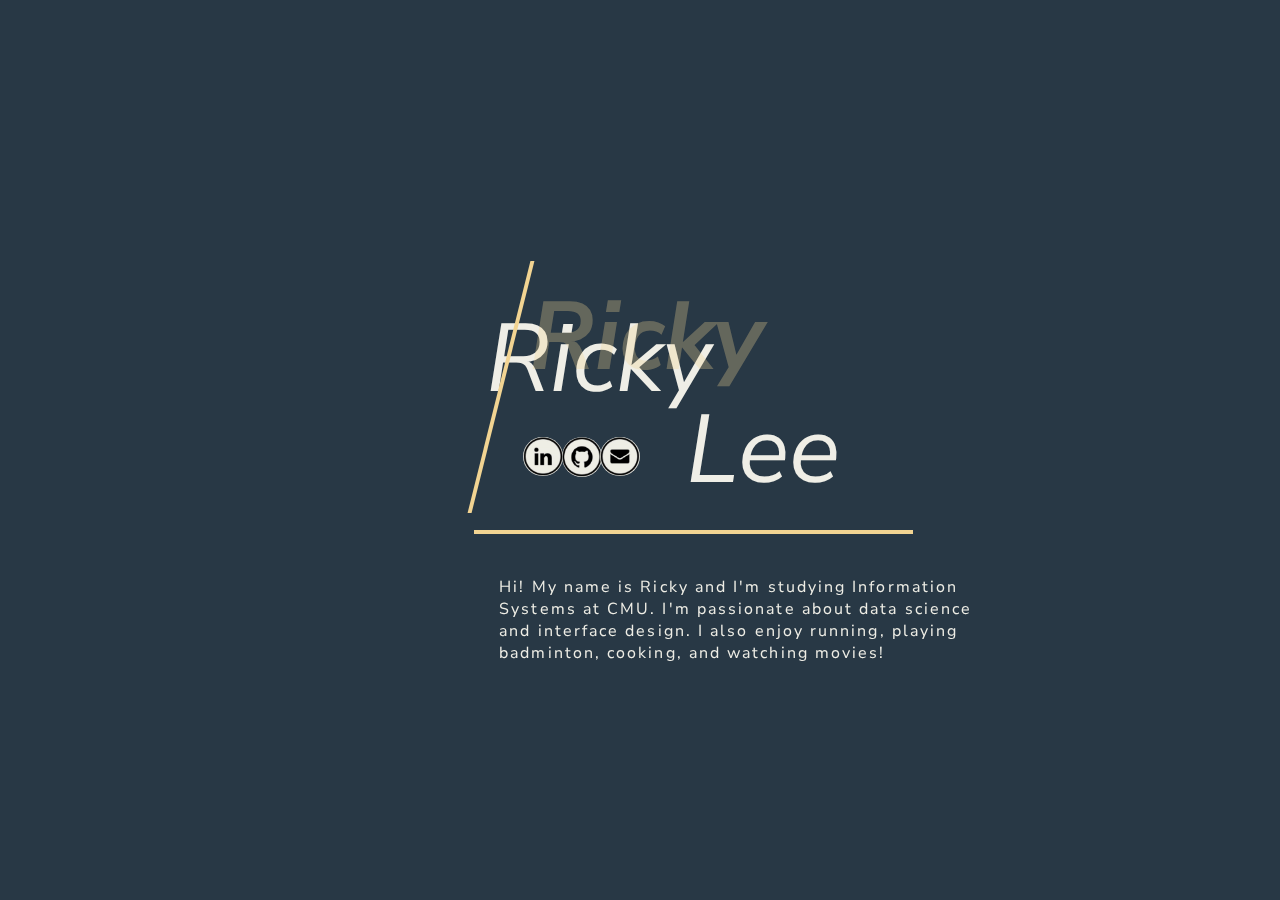
==== index.html @ fde0fda1 "basic functionality for home and contact pages!" ====
<!DOCTYPE html>
<html lang="en">
    <head>
        <title>Ricky Lee</title>

        <!-- Required meta tags -->
        <meta charset="utf-8">
        <meta name="viewport" content="width=device-width, initial-scale=1">

        <!-- Font: Nunito Sans Light 300-->
        <link rel="preconnect" href="https://fonts.gstatic.com">
        <link href="https://fonts.googleapis.com/css2?family=Nunito+Sans:wght@300&display=swap" rel="stylesheet">
        
        <!-- Bootstrap CSS -->
        <link href="https://cdn.jsdelivr.net/npm/bootstrap@5.0.0-beta3/dist/css/bootstrap.min.css" rel="stylesheet" integrity="sha384-eOJMYsd53ii+scO/bJGFsiCZc+5NDVN2yr8+0RDqr0Ql0h+rP48ckxlpbzKgwra6" crossorigin="anonymous">

        <!-- External Links to CSS files -->
        <link rel="stylesheet" media="all" type="text/css" href="css/styles.css" />
    </head>
    <body id="index-page">
        <div class="text-center">
            <div id="name-home">
                Ricky <br>
                &nbsp &nbsp &nbsp &nbsp Lee
            </div>
            <div id="nameback-home">
                Ricky
            </div>
            
            <a href="https://www.linkedin.com/in/ricky-lee1" target="_blank">
                <img id="linkedin-home" src="./images/inbw.jpg" alt="linkedin">
            </a>
            <a href="https://github.com/brickyl/" target="_blank">
                <img id="github-home" src="./images/ghbw.jpg" alt="github">
            </a>
            <a href="mailto:rickyl@andrew.cmu.edu" target="_blank">
                <img id="email-home" src="./images/embw.PNG" alt="email">
            </a>            

            <hr id="bottom-home">

            <div id="angledline-home"></div>

            <div id="subtext-home">
                Hi! My name is Ricky and I'm studying Information <br> Systems at CMU. 
                I'm passionate about data science <br> and interface design. I also enjoy 
                running, playing <br> badminton, cooking, and watching movies!
            </div>
        </div>

    </body>
</html>
---- css/styles.css ----
body {
    font-family: 'Nunito Sans', sans-serif;
}

#index-page, #portfolio-page {
    background-color: #283845;
}

#about-page {
    background-color: #EFEEE6;
    
}

#contact-page {
    background-color: #F2D492;
    text-align: center;
}

#name-home {
    position: fixed;
    transform: translateY(-50%);
    top: 45%;
    left: 38%;
    font-family: 'Nunito Sans', sans-serif;
    font-size: 6em;
    font-style: italic;
    color: #EFEEE6;
    line-height: 95%;
}

#nameback-home {
    position: fixed;
    transform: translateY(-50%);
    top: 37.4%;
    left: 41.35%;

    font-family: 'Nunito Sans', sans-serif;
    font-size: 6em;
    font-weight: 700;
    opacity: 0.3;
    font-style: italic;
    color: #F2D492;
    
}

#bottom-home{
    position: fixed;
    width: 34%;
    left: 37%;
    top: 58%;
    border: 2px solid #F2D492;
    opacity: 1;
    color: #F2D492;
}

#angledline-home{
    position: fixed;
    top: 29%;
    width: 10%;
    height: 28%;
    left: 29%;

    border-right: 4px solid #F2D492;
    transform: skew(-14deg);
}

#subtext-home {
    position: fixed;
    text-align: left;
    top: 64%;
    left: 39%;
    color: #EFEEE6;
    font-family: 'Nunito Sans';
    letter-spacing: 0.13em;
}

#linkedin-home {
    position: fixed;
    width: 40px;
    border-radius: 20px;
    top: 48.5%;
    right: 56%;
}

#github-home {
    position: fixed;
    width: 40px;
    top: 48.5%;
    border-radius: 20px;
    right: 53%;
}

#email-home {
    position: fixed;
    width: 40px;
    border-radius: 20px;
    top: 48.5%;
    right: 50%;
}

a {	
	color: #0F4970;
	text-decoration: none;
}

/* Style inspired by w3schools button guide: https://www.w3schools.com/css/css3_buttons.asp */
.button {
	background-color: #EFEEE6; 
	border: 2px solid #202C39;
	border-radius: 8px;
	padding: 15px 32px;
	text-align: center;
	text-decoration: none;
	display: inline-block;
	transition-duration: 0.4s;
    
}

.button:hover {
	background-color: #283845; 
	color: #EFEEE6;
}

input {
    padding: 6px 10px;
}

input:focus {
    transition-duration: 0.2s;
    border: 3px solid #202C39;
}

#linkportfolio {
    position: fixed;
    top: 86%;
    left: 39%;
    color: #EFEEE6;
    font-size: 1.4em;
    letter-spacing: 0em;
    font-family: "Nunito Sans";
}
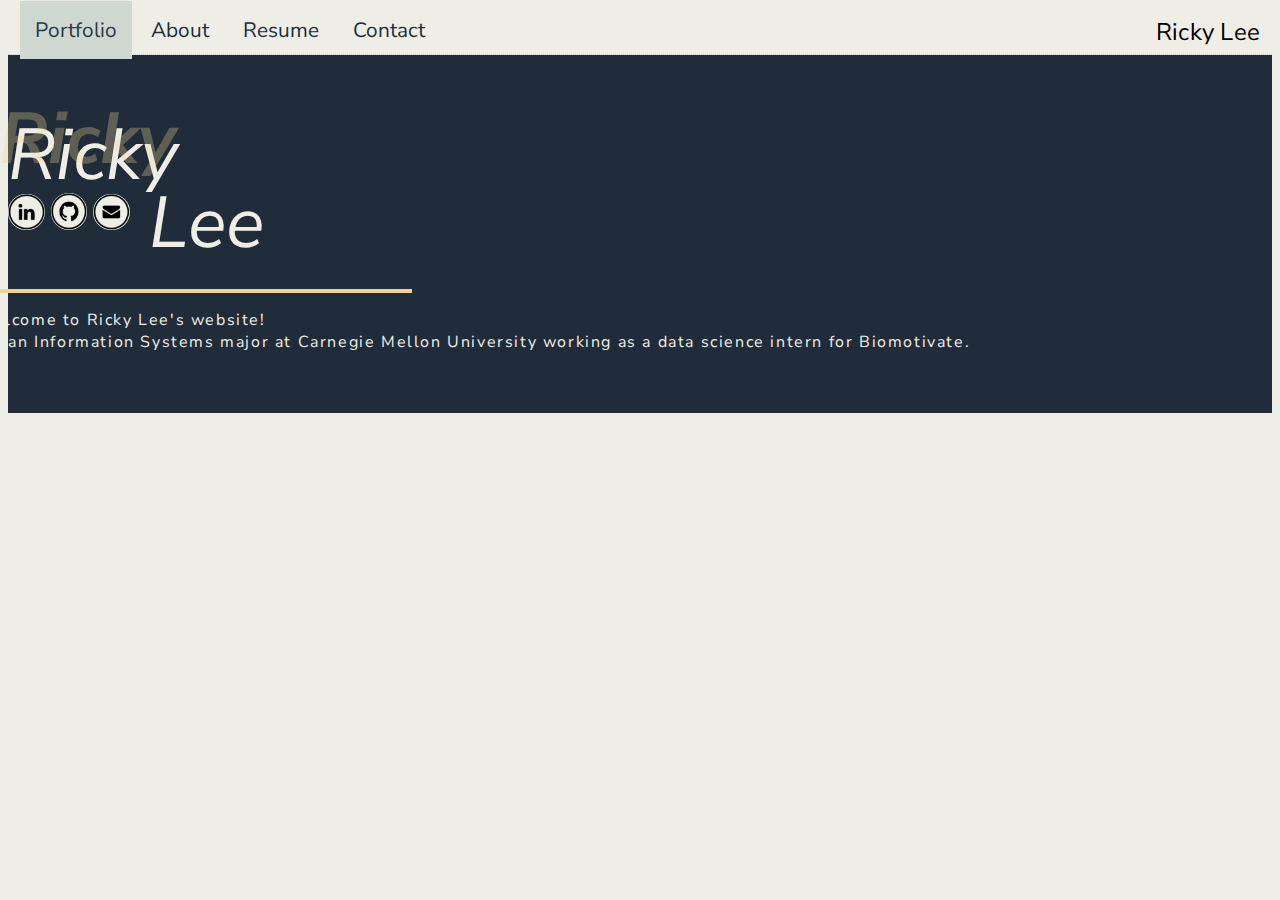
==== commit dcb7002c: "Fixed home page responsiveness, and added resume" ====
--- a/index.html
+++ b/index.html
@@ -17,34 +17,65 @@
         <!-- External Links to CSS files -->
         <link rel="stylesheet" media="all" type="text/css" href="css/styles.css" />
     </head>
-    <body id="index-page">
-        <div class="text-center">
-            <div id="name-home">
-                Ricky <br>
-                &nbsp &nbsp &nbsp &nbsp Lee
+    <body>
+        <div class="container"> 
+            <div class="row" id="navbar">
+                <nav>
+                    <a href="index.html" class="selected">Portfolio</a>
+                    <a href="about.html">About</a> 
+                    <a href="resume.pdf">Resume</a>
+                    <a href="contact.html">Contact</a>
+                    <div id="name-nav">
+                        Ricky Lee
+                    </div> 
+                </nav>
+                
             </div>
-            <div id="nameback-home">
-                Ricky
-            </div>
-            
-            <a href="https://www.linkedin.com/in/ricky-lee1" target="_blank">
-                <img id="linkedin-home" src="./images/inbw.jpg" alt="linkedin">
-            </a>
-            <a href="https://github.com/brickyl/" target="_blank">
-                <img id="github-home" src="./images/ghbw.jpg" alt="github">
-            </a>
-            <a href="mailto:rickyl@andrew.cmu.edu" target="_blank">
-                <img id="email-home" src="./images/embw.PNG" alt="email">
-            </a>            
+        </div>
+        
+        <div class="container">
+            <div id="index-page">
+                <br><br><br>
+                <div class="row" id="row1">
+                    <div class="col-5"></div>
+                    <div class="col-4">
+                        <div id="upper-home">
+                            Ricky <br>
+                        </div>
+                        <div id="lower-home">
+                            <div id="media-home">
+                                <a href="https://www.linkedin.com/in/ricky-lee1" target="_blank">
+                                    <img id="linkedin-home" src="./images/inbw.jpg" alt="linkedin">
+                                </a>
+                                <a href="https://github.com/brickyl/" target="_blank">
+                                    <img id="github-home" src="./images/ghbw.jpg" alt="github">
+                                </a>
+                                <a href="mailto:rickyl@andrew.cmu.edu" target="_blank">
+                                    <img id="email-home" src="./images/embw.PNG" alt="email">
+                                </a>
+                            </div>
+                            <div id="lname">
+                                Lee
+                            </div>
+                            <div id="nameback-home">
+                                Ricky
+                            </div>
+                            <div id="angled-home"></div>
+                            
+                        </div>
 
-            <hr id="bottom-home">
-
-            <div id="angledline-home"></div>
-
-            <div id="subtext-home">
-                Hi! My name is Ricky and I'm studying Information <br> Systems at CMU. 
-                I'm passionate about data science <br> and interface design. I also enjoy 
-                running, playing <br> badminton, cooking, and watching movies!
+                        
+                        <div id="bottom-home"></div>
+                        <div id="subtext-home">
+                            Welcome to Ricky Lee's website! <br>I'm an Information Systems major at Carnegie Mellon University
+                            working as a data science intern for <a href="http://www.biomotivate.com/">Biomotivate</a>. <br><br><br>
+                            
+                        </div>
+                            
+                    </div>
+                    <div class="col-3"></div>
+                </div>
+                
             </div>
         </div>
 
--- a/css/styles.css
+++ b/css/styles.css
@@ -1,8 +1,18 @@
 body {
     font-family: 'Nunito Sans', sans-serif;
+    background-color: #efeee6;
 }
 
-#index-page, #portfolio-page {
+#navbar {
+    background-color: #EFEEE6;
+}
+
+#index-page{
+    background-color: #202C39;
+}
+
+
+#portfolio-page {
     background-color: #283845;
 }
 
@@ -16,86 +26,91 @@
     text-align: center;
 }
 
-#name-home {
-    position: fixed;
-    transform: translateY(-50%);
-    top: 45%;
-    left: 38%;
+#upper-home {
     font-family: 'Nunito Sans', sans-serif;
-    font-size: 6em;
+    font-size: 4.5em;
     font-style: italic;
     color: #EFEEE6;
     line-height: 95%;
+
+}
+
+#lower-home {
+    font-family: 'Nunito Sans', sans-serif;
+    font-size: 4.5em;
+    font-style: italic;
+    color: #EFEEE6;
+    line-height: 95%;
+    display: inline-block;
+    height: 1em;
+    
+}
+
+#lname {
+    display: inline;
 }
 
 #nameback-home {
-    position: fixed;
-    transform: translateY(-50%);
-    top: 37.4%;
-    left: 41.35%;
-
     font-family: 'Nunito Sans', sans-serif;
-    font-size: 6em;
+    font-size: 1em;
     font-weight: 700;
     opacity: 0.3;
     font-style: italic;
     color: #F2D492;
-    
+    position: relative;
+    bottom: 2.12em;
+    right: 0.12em;
+}
+
+#angled-home{
+    width: 10%;
+    position: relative;
+    bottom: 3.1em;
+    height: 2.15em;
+    border-right: 5px solid #F2D492;
+    transform: skew(-14deg);
+    position: relative;
+    right: 1em;
 }
 
 #bottom-home{
-    position: fixed;
-    width: 34%;
-    left: 37%;
-    top: 58%;
+    position: relative;
+    width: 30em;
+    right: 5em;
+    bottom: 2em;
     border: 2px solid #F2D492;
-    opacity: 1;
     color: #F2D492;
 }
 
-#angledline-home{
-    position: fixed;
-    top: 29%;
-    width: 10%;
-    height: 28%;
-    left: 29%;
-
-    border-right: 4px solid #F2D492;
-    transform: skew(-14deg);
+#subtext-home {
+    position: relative;
+    right: 2em;
+    bottom: 1em;
+    color: #EFEEE6;
+    letter-spacing: 0.1em;
 }
 
-#subtext-home {
-    position: fixed;
-    text-align: left;
-    top: 64%;
-    left: 39%;
+#subtext-home a {
     color: #EFEEE6;
-    font-family: 'Nunito Sans';
-    letter-spacing: 0.13em;
+}
+
+#subtext-home a:hover {
+    color: #F3A068;
 }
 
 #linkedin-home {
-    position: fixed;
-    width: 40px;
+    width: 1.7em;
     border-radius: 20px;
-    top: 48.5%;
-    right: 56%;
 }
 
 #github-home {
-    position: fixed;
-    width: 40px;
-    top: 48.5%;
+    width: 1.7em;
     border-radius: 20px;
-    right: 53%;
 }
 
 #email-home {
-    position: fixed;
-    width: 40px;
+    width: 1.7em;
     border-radius: 20px;
-    top: 48.5%;
-    right: 50%;
 }
 
 a {	
@@ -103,7 +118,46 @@
 	text-decoration: none;
 }
 
-/* Style inspired by w3schools button guide: https://www.w3schools.com/css/css3_buttons.asp */
+#media-home {
+    display: inline-block;
+    font-size: 0.3em;
+    vertical-align: top;    
+}
+
+#navbar {
+	border-bottom: 1px dotted #ccc;
+}
+
+#navbar nav {
+	position: sticky;
+    padding: .5em 0.75em .6em .75em; 
+}
+
+#navbar nav a {
+	font-size: 1.3em;
+	font-weight: 400;
+	padding: 15px;
+	color: #202C39;
+}
+
+#navbar nav a.selected {
+	background: #ced8d0;
+	color: #283845;	
+}
+
+#navbar nav a:hover {	
+	background: #ced8d0;
+	color: #202C39;
+    font-weight: 700;
+}
+
+#name-nav {
+    display: inline;
+    font-size: 1.5em;
+    letter-spacing: 0.01em;
+    float: right;
+}
+
 .button {
 	background-color: #EFEEE6; 
 	border: 2px solid #202C39;
@@ -113,7 +167,6 @@
 	text-decoration: none;
 	display: inline-block;
 	transition-duration: 0.4s;
-    
 }
 
 .button:hover {
@@ -138,4 +191,5 @@
     font-size: 1.4em;
     letter-spacing: 0em;
     font-family: "Nunito Sans";
-}+}
+
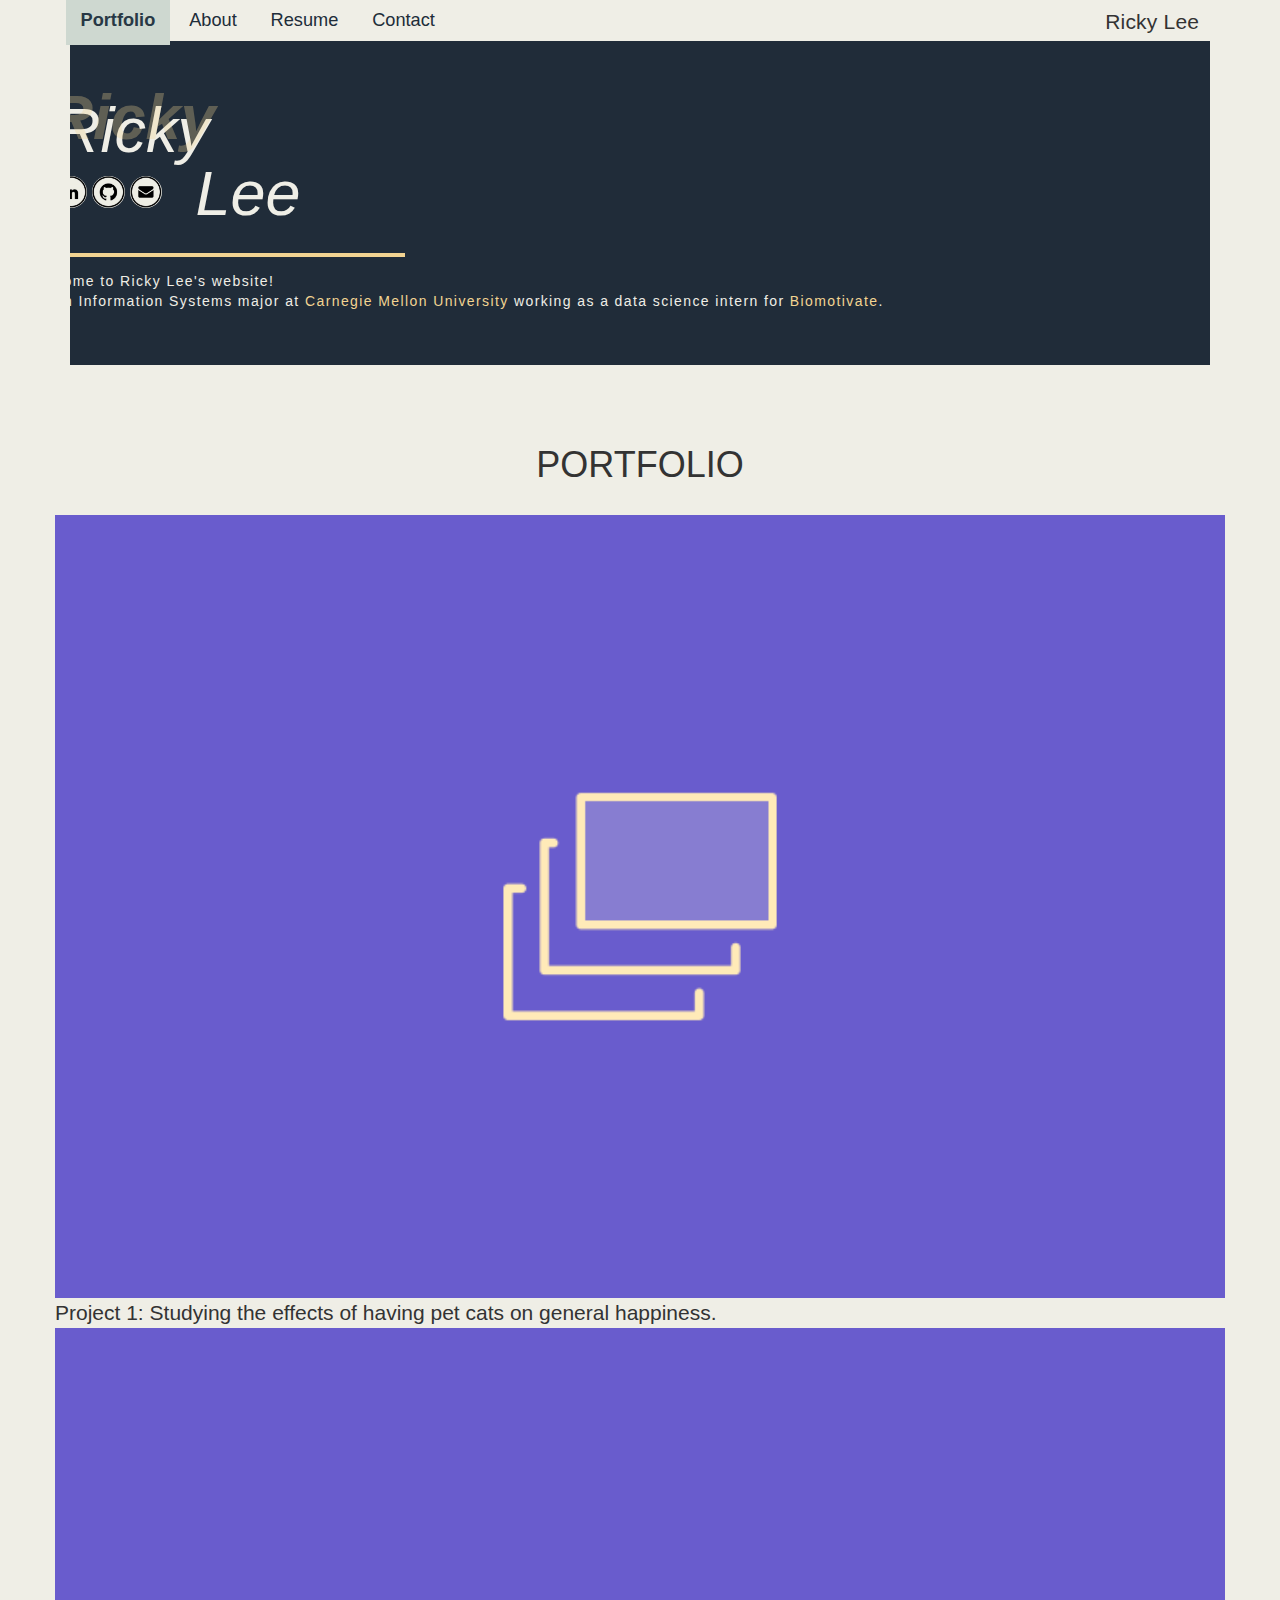
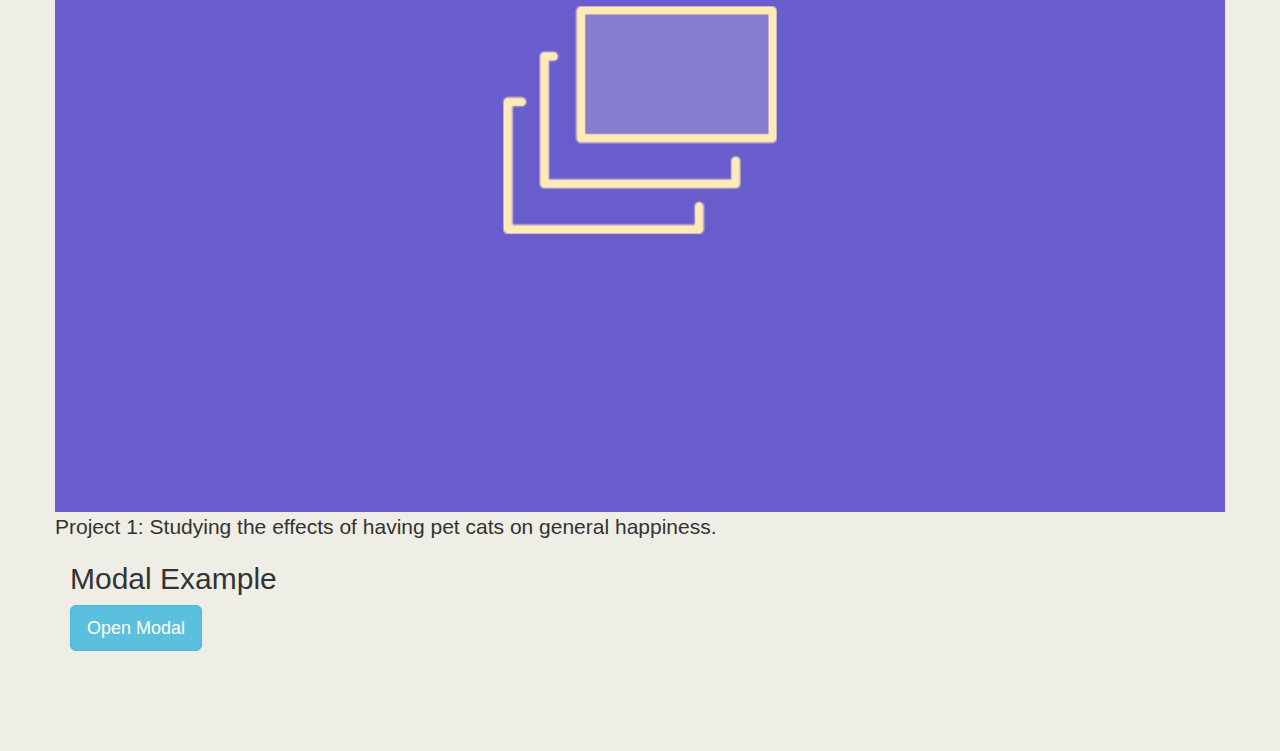
==== commit 44fb65fc: "Added modals" ====
--- a/index.html
+++ b/index.html
@@ -16,8 +16,12 @@
 
         <!-- External Links to CSS files -->
         <link rel="stylesheet" media="all" type="text/css" href="css/styles.css" />
+
+        <link rel="stylesheet" href="https://maxcdn.bootstrapcdn.com/bootstrap/3.4.1/css/bootstrap.min.css">
+        <script src="https://ajax.googleapis.com/ajax/libs/jquery/3.5.1/jquery.min.js"></script>
+        <script src="https://maxcdn.bootstrapcdn.com/bootstrap/3.4.1/js/bootstrap.min.js"></script>
     </head>
-    <body>
+    <body id="background-home-page">
         <div class="container"> 
             <div class="row" id="navbar">
                 <nav>
@@ -26,15 +30,14 @@
                     <a href="resume.pdf">Resume</a>
                     <a href="contact.html">Contact</a>
                     <div id="name-nav">
-                        Ricky Lee
+                        Ricky Lee &nbsp &nbsp &nbsp
                     </div> 
                 </nav>
-                
             </div>
         </div>
         
         <div class="container">
-            <div id="index-page">
+            <div id="home-page">
                 <br><br><br>
                 <div class="row" id="row1">
                     <div class="col-5"></div>
@@ -54,29 +57,86 @@
                                     <img id="email-home" src="./images/embw.PNG" alt="email">
                                 </a>
                             </div>
-                            <div id="lname">
-                                Lee
-                            </div>
+                            
                             <div id="nameback-home">
                                 Ricky
                             </div>
                             <div id="angled-home"></div>
                             
                         </div>
-
-                        
+                        <div id="lname">
+                            Lee
+                        </div>
                         <div id="bottom-home"></div>
                         <div id="subtext-home">
-                            Welcome to Ricky Lee's website! <br>I'm an Information Systems major at Carnegie Mellon University
-                            working as a data science intern for <a href="http://www.biomotivate.com/">Biomotivate</a>. <br><br><br>
-                            
+                            Welcome to Ricky Lee's website! <br>I'm an Information Systems major at 
+                            <a href="https://www.cmu.edu/">Carnegie Mellon University</a>
+                            working as a data science intern for <a href="http://www.biomotivate.com/">Biomotivate</a>. <br><br><br>  
                         </div>
                             
                     </div>
                     <div class="col-3"></div>
                 </div>
+            </div>
+        </div>
+
+        <div class="container">
+            <div id="portfolio-page">
+                <br><br><br>
+                <h1>
+                    PORTFOLIO
+                </h1>
+                <br>
+                <div class="row">
+                    <div class="col-xl-6">
+                        <img data-toggle="modal" data-target="#myModal" src="./images/placeholder-project.png">
+                        <div class="proj-title">
+                            Project 1: Studying the effects of having pet cats on general happiness.
+                        </div>
+                    </div>
+                    <div class="col-xl-6">
+                        <a href="#"><img src="./images/placeholder-project.png"></a>
+                        <div class="proj-title">
+                            Project 1: Studying the effects of having pet cats on general happiness.
+                        </div>
+                    </div>
+
+                </div>
+
+
+
+            </div>
+
+        </div>
+        <div class="container">
+            <h2>Modal Example</h2>
+            <!-- Trigger the modal with a button -->
+            <button type="button" class="btn btn-info btn-lg" data-toggle="modal" data-target="#myModal">Open Modal</button>
+          
+            <!-- Modal -->
+            <div class="modal fade" id="myModal" role="dialog">
+              <div class="modal-dialog">
+              
+                <!-- Modal content-->
+                <div class="modal-content">
+                  <div class="modal-header">
+                    <button type="button" class="close" data-dismiss="modal">&times;</button>
+                    <h4 class="modal-title">Modal Header</h4>
+                  </div>
+                  <div class="modal-body">
+                    <p>Some text in the modal.</p>
+                  </div>
+                  <div class="modal-footer">
+                    <button type="button" class="btn btn-default" data-dismiss="modal">Close</button>
+                  </div>
+                </div>
                 
+              </div>
             </div>
+            
+          </div>
+        <div class="spacer">
+            <br><br><br><br><br>
         </div>
 
     </body>
--- a/css/styles.css
+++ b/css/styles.css
@@ -7,18 +7,21 @@
     background-color: #EFEEE6;
 }
 
-#index-page{
+#home-page {
     background-color: #202C39;
-}
-
+    overflow-x: hidden;
+}
+
+#background-home-page {
+    background-color: #EFEEE6; 
+}
 
 #portfolio-page {
-    background-color: #283845;
+    background-color: #EFEEE6;
 }
 
 #about-page {
     background-color: #EFEEE6;
-    
 }
 
 #contact-page {
@@ -27,31 +30,34 @@
 }
 
 #upper-home {
-    font-family: 'Nunito Sans', sans-serif;
     font-size: 4.5em;
     font-style: italic;
     color: #EFEEE6;
     line-height: 95%;
-
 }
 
 #lower-home {
-    font-family: 'Nunito Sans', sans-serif;
     font-size: 4.5em;
     font-style: italic;
     color: #EFEEE6;
     line-height: 95%;
     display: inline-block;
-    height: 1em;
-    
+    height: 1em;   
 }
 
 #lname {
-    display: inline;
+    display: inline-block;
+    font-size: 4.5em;
+    font-style: italic;
+    color: #EFEEE6;
+    line-height: 95%;
+
+    position: relative;
+    bottom: 0.9em;
+    right: 0.5em;
 }
 
 #nameback-home {
-    font-family: 'Nunito Sans', sans-serif;
     font-size: 1em;
     font-weight: 700;
     opacity: 0.3;
@@ -91,7 +97,7 @@
 }
 
 #subtext-home a {
-    color: #EFEEE6;
+    color: #F2D492;
 }
 
 #subtext-home a:hover {
@@ -114,7 +120,6 @@
 }
 
 a {	
-	color: #0F4970;
 	text-decoration: none;
 }
 
@@ -125,24 +130,28 @@
 }
 
 #navbar {
-	border-bottom: 1px dotted #ccc;
+    position: relative;
+    left: 0.75em;
 }
 
 #navbar nav {
 	position: sticky;
-    padding: .5em 0.75em .6em .75em; 
+    padding: .5em 0em .6em 0em; 
+    
 }
 
 #navbar nav a {
 	font-size: 1.3em;
 	font-weight: 400;
-	padding: 15px;
+    padding: 15px;
+    
 	color: #202C39;
 }
 
 #navbar nav a.selected {
 	background: #ced8d0;
 	color: #283845;	
+    font-weight: 700;
 }
 
 #navbar nav a:hover {	
@@ -183,13 +192,31 @@
     border: 3px solid #202C39;
 }
 
-#linkportfolio {
-    position: fixed;
-    top: 86%;
-    left: 39%;
-    color: #EFEEE6;
-    font-size: 1.4em;
-    letter-spacing: 0em;
-    font-family: "Nunito Sans";
-}
-
+#message {
+    width: 30em;
+    height: 15em;
+}
+
+textarea {
+    width: 50%;
+    height: 150px;
+    padding: 12px 20px;
+    box-sizing: border-box;
+    border: 2px solid rgb(119, 119, 119);
+    border-radius: 4px;
+    background-color: #f8f8f8;
+    resize: none;
+}
+
+h1 {
+    text-align: center;
+}
+
+#portfolio-page img {
+    width: 100%;
+    height: auto;
+}
+
+.proj-title {
+    font-size: 1.5em;
+}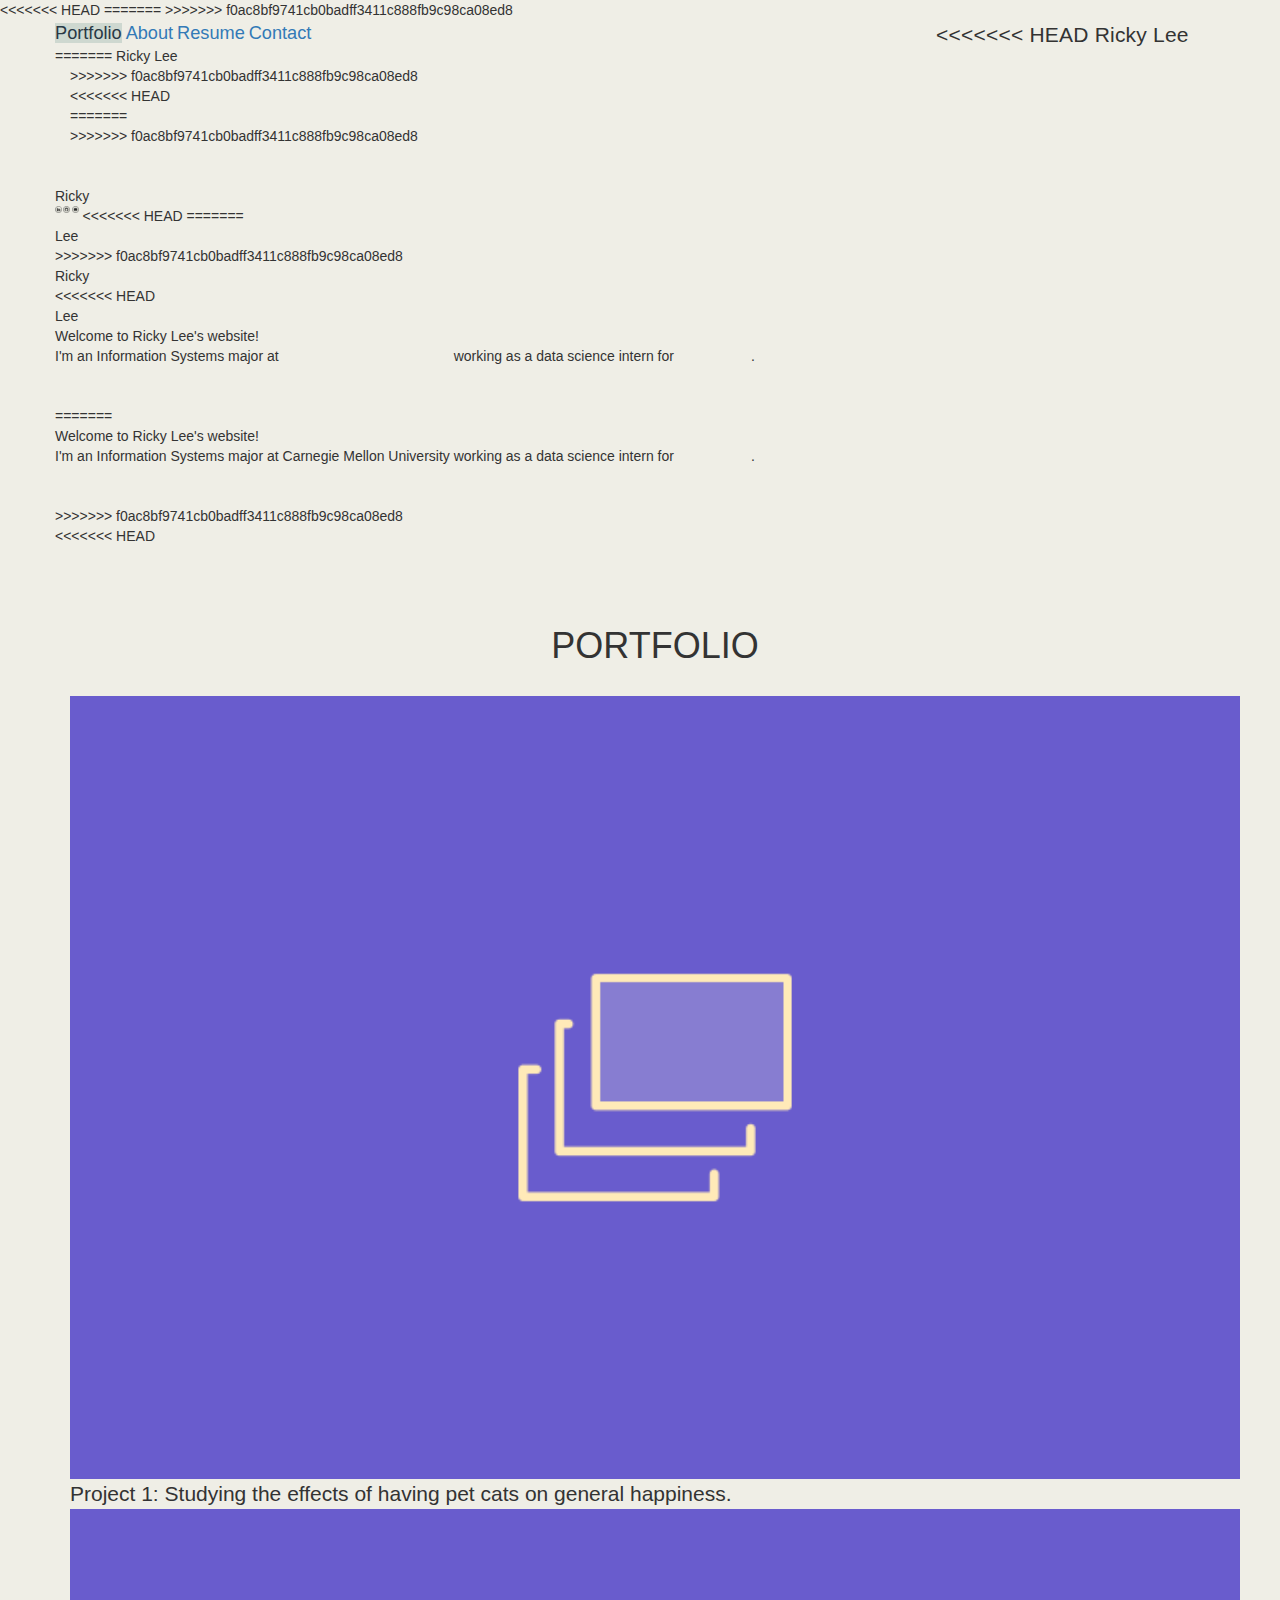
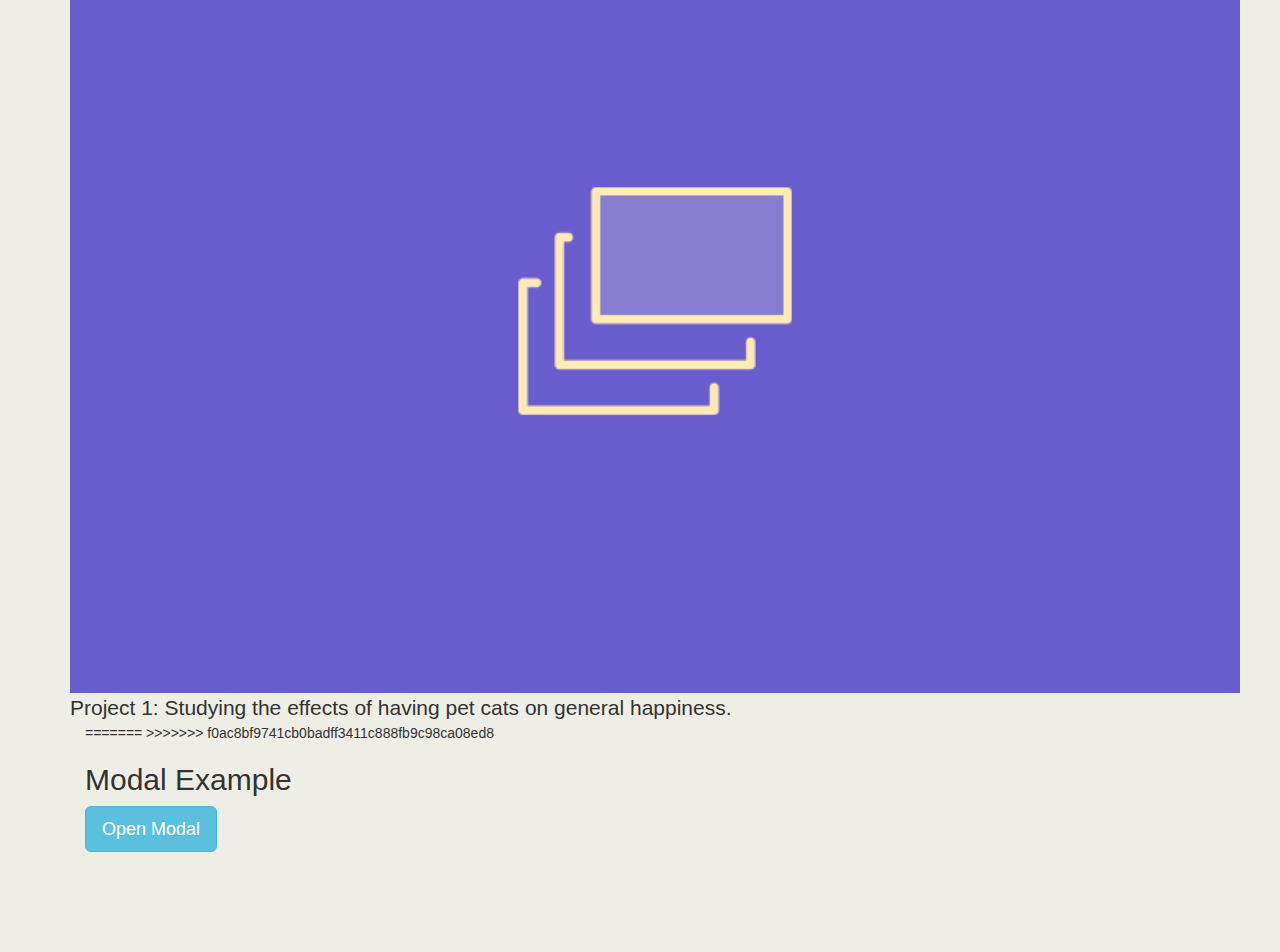
==== commit aaa93ccf: "From styling" ====
--- a/index.html
+++ b/index.html
@@ -21,7 +21,11 @@
         <script src="https://ajax.googleapis.com/ajax/libs/jquery/3.5.1/jquery.min.js"></script>
         <script src="https://maxcdn.bootstrapcdn.com/bootstrap/3.4.1/js/bootstrap.min.js"></script>
     </head>
+<<<<<<< HEAD
     <body id="background-home-page">
+=======
+    <body>
+>>>>>>> f0ac8bf9741cb0badff3411c888fb9c98ca08ed8
         <div class="container"> 
             <div class="row" id="navbar">
                 <nav>
@@ -30,14 +34,25 @@
                     <a href="resume.pdf">Resume</a>
                     <a href="contact.html">Contact</a>
                     <div id="name-nav">
+<<<<<<< HEAD
                         Ricky Lee &nbsp &nbsp &nbsp
                     </div> 
                 </nav>
+=======
+                        Ricky Lee
+                    </div> 
+                </nav>
+                
+>>>>>>> f0ac8bf9741cb0badff3411c888fb9c98ca08ed8
             </div>
         </div>
         
         <div class="container">
+<<<<<<< HEAD
             <div id="home-page">
+=======
+            <div id="index-page">
+>>>>>>> f0ac8bf9741cb0badff3411c888fb9c98ca08ed8
                 <br><br><br>
                 <div class="row" id="row1">
                     <div class="col-5"></div>
@@ -57,13 +72,20 @@
                                     <img id="email-home" src="./images/embw.PNG" alt="email">
                                 </a>
                             </div>
+<<<<<<< HEAD
                             
+=======
+                            <div id="lname">
+                                Lee
+                            </div>
+>>>>>>> f0ac8bf9741cb0badff3411c888fb9c98ca08ed8
                             <div id="nameback-home">
                                 Ricky
                             </div>
                             <div id="angled-home"></div>
                             
                         </div>
+<<<<<<< HEAD
                         <div id="lname">
                             Lee
                         </div>
@@ -72,11 +94,21 @@
                             Welcome to Ricky Lee's website! <br>I'm an Information Systems major at 
                             <a href="https://www.cmu.edu/">Carnegie Mellon University</a>
                             working as a data science intern for <a href="http://www.biomotivate.com/">Biomotivate</a>. <br><br><br>  
+=======
+
+                        
+                        <div id="bottom-home"></div>
+                        <div id="subtext-home">
+                            Welcome to Ricky Lee's website! <br>I'm an Information Systems major at Carnegie Mellon University
+                            working as a data science intern for <a href="http://www.biomotivate.com/">Biomotivate</a>. <br><br><br>
+                            
+>>>>>>> f0ac8bf9741cb0badff3411c888fb9c98ca08ed8
                         </div>
                             
                     </div>
                     <div class="col-3"></div>
                 </div>
+<<<<<<< HEAD
             </div>
         </div>
 
@@ -105,6 +137,9 @@
 
 
 
+=======
+                
+>>>>>>> f0ac8bf9741cb0badff3411c888fb9c98ca08ed8
             </div>
 
         </div>
--- a/css/styles.css
+++ b/css/styles.css
@@ -7,6 +7,7 @@
     background-color: #EFEEE6;
 }
 
+<<<<<<< HEAD
 #home-page {
     background-color: #202C39;
     overflow-x: hidden;
@@ -18,6 +19,15 @@
 
 #portfolio-page {
     background-color: #EFEEE6;
+=======
+#index-page{
+    background-color: #202C39;
+}
+
+
+#portfolio-page {
+    background-color: #283845;
+>>>>>>> f0ac8bf9741cb0badff3411c888fb9c98ca08ed8
 }
 
 #about-page {
@@ -30,18 +40,28 @@
 }
 
 #upper-home {
+<<<<<<< HEAD
+=======
+    font-family: 'Nunito Sans', sans-serif;
+>>>>>>> f0ac8bf9741cb0badff3411c888fb9c98ca08ed8
     font-size: 4.5em;
     font-style: italic;
     color: #EFEEE6;
     line-height: 95%;
+
 }
 
 #lower-home {
+<<<<<<< HEAD
+=======
+    font-family: 'Nunito Sans', sans-serif;
+>>>>>>> f0ac8bf9741cb0badff3411c888fb9c98ca08ed8
     font-size: 4.5em;
     font-style: italic;
     color: #EFEEE6;
     line-height: 95%;
     display: inline-block;
+<<<<<<< HEAD
     height: 1em;   
 }
 
@@ -58,6 +78,18 @@
 }
 
 #nameback-home {
+=======
+    height: 1em;
+    
+}
+
+#lname {
+    display: inline;
+}
+
+#nameback-home {
+    font-family: 'Nunito Sans', sans-serif;
+>>>>>>> f0ac8bf9741cb0badff3411c888fb9c98ca08ed8
     font-size: 1em;
     font-weight: 700;
     opacity: 0.3;
@@ -94,12 +126,21 @@
     bottom: 1em;
     color: #EFEEE6;
     letter-spacing: 0.1em;
+<<<<<<< HEAD
 }
 
 #subtext-home a {
     color: #F2D492;
 }
 
+=======
+}
+
+#subtext-home a {
+    color: #EFEEE6;
+}
+
+>>>>>>> f0ac8bf9741cb0badff3411c888fb9c98ca08ed8
 #subtext-home a:hover {
     color: #F3A068;
 }
@@ -130,28 +171,43 @@
 }
 
 #navbar {
+<<<<<<< HEAD
     position: relative;
     left: 0.75em;
+=======
+	border-bottom: 1px dotted #ccc;
+>>>>>>> f0ac8bf9741cb0badff3411c888fb9c98ca08ed8
 }
 
 #navbar nav {
 	position: sticky;
+<<<<<<< HEAD
     padding: .5em 0em .6em 0em; 
     
+=======
+    padding: .5em 0.75em .6em .75em; 
+>>>>>>> f0ac8bf9741cb0badff3411c888fb9c98ca08ed8
 }
 
 #navbar nav a {
 	font-size: 1.3em;
 	font-weight: 400;
+<<<<<<< HEAD
     padding: 15px;
     
+=======
+	padding: 15px;
+>>>>>>> f0ac8bf9741cb0badff3411c888fb9c98ca08ed8
 	color: #202C39;
 }
 
 #navbar nav a.selected {
 	background: #ced8d0;
 	color: #283845;	
+<<<<<<< HEAD
     font-weight: 700;
+=======
+>>>>>>> f0ac8bf9741cb0badff3411c888fb9c98ca08ed8
 }
 
 #navbar nav a:hover {	
@@ -192,6 +248,7 @@
     border: 3px solid #202C39;
 }
 
+<<<<<<< HEAD
 #message {
     width: 30em;
     height: 15em;
@@ -219,4 +276,16 @@
 
 .proj-title {
     font-size: 1.5em;
-}+}
+=======
+#linkportfolio {
+    position: fixed;
+    top: 86%;
+    left: 39%;
+    color: #EFEEE6;
+    font-size: 1.4em;
+    letter-spacing: 0em;
+    font-family: "Nunito Sans";
+}
+
+>>>>>>> f0ac8bf9741cb0badff3411c888fb9c98ca08ed8
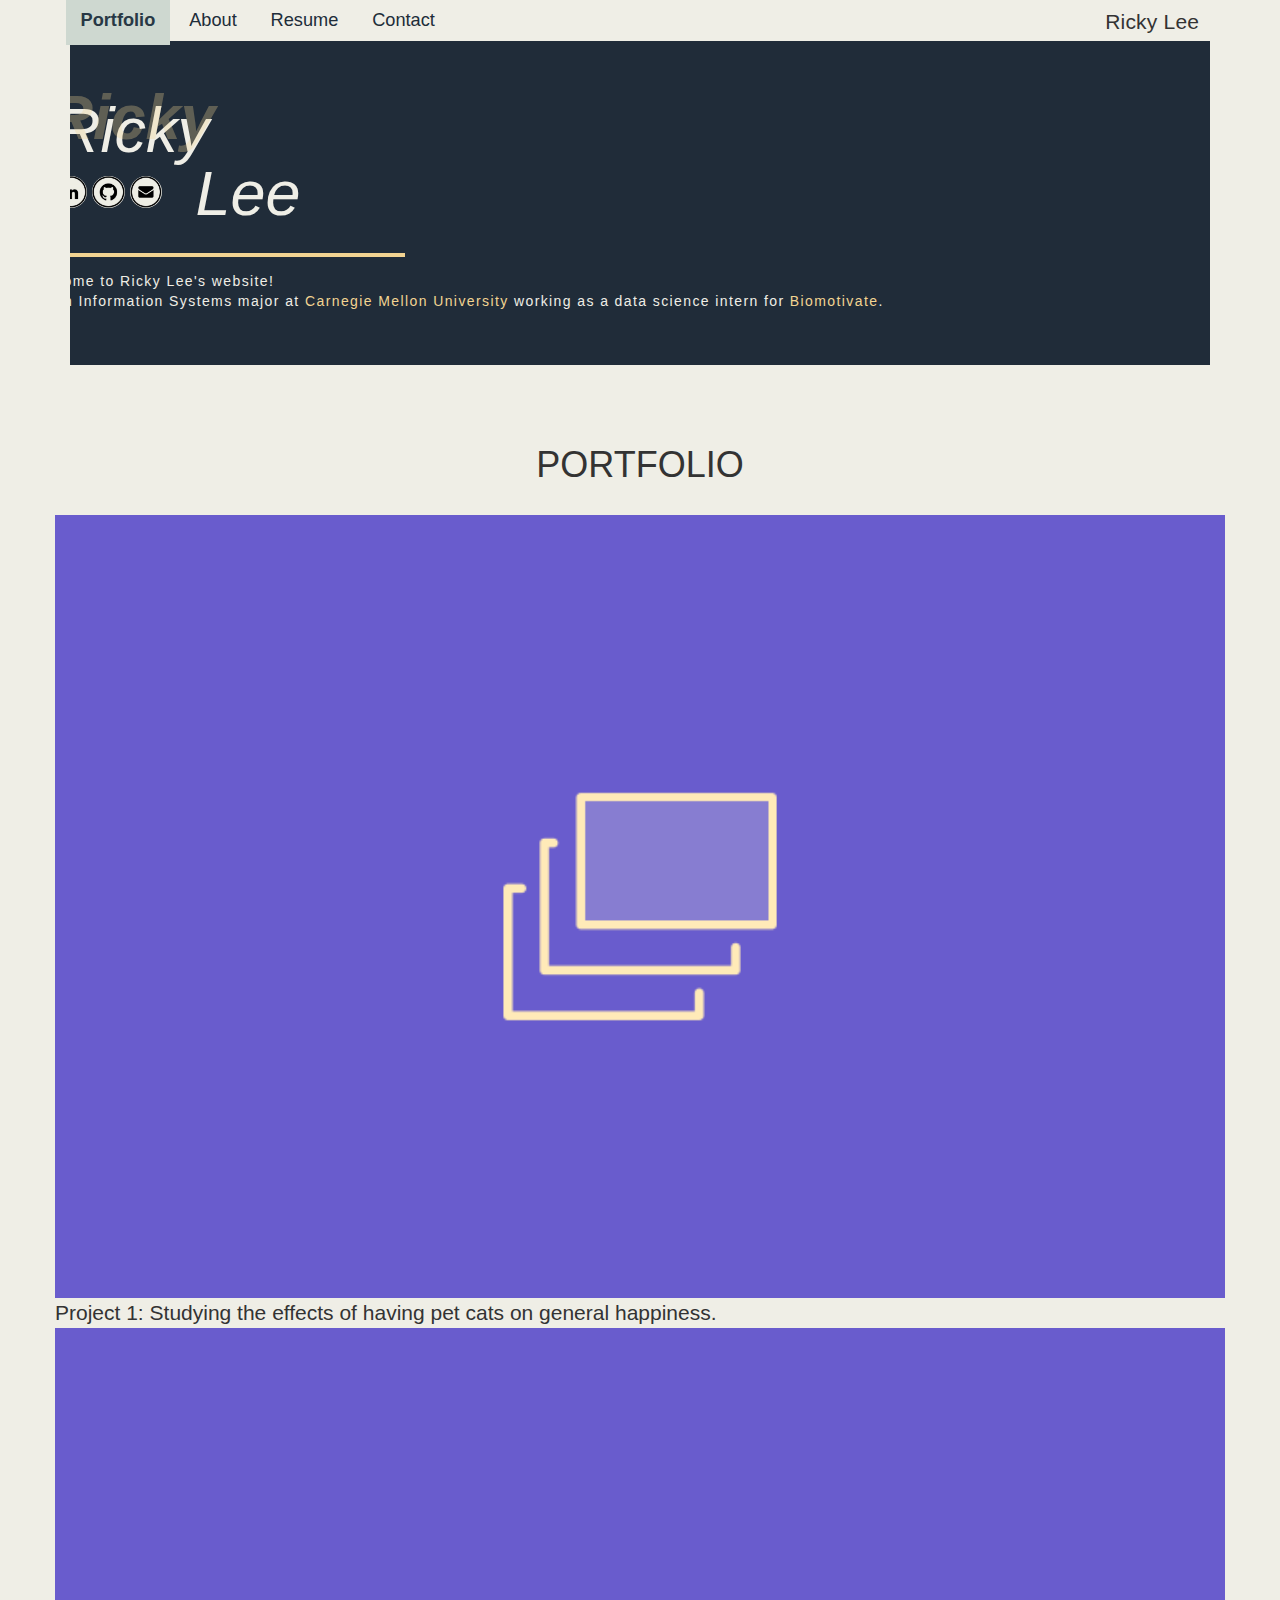
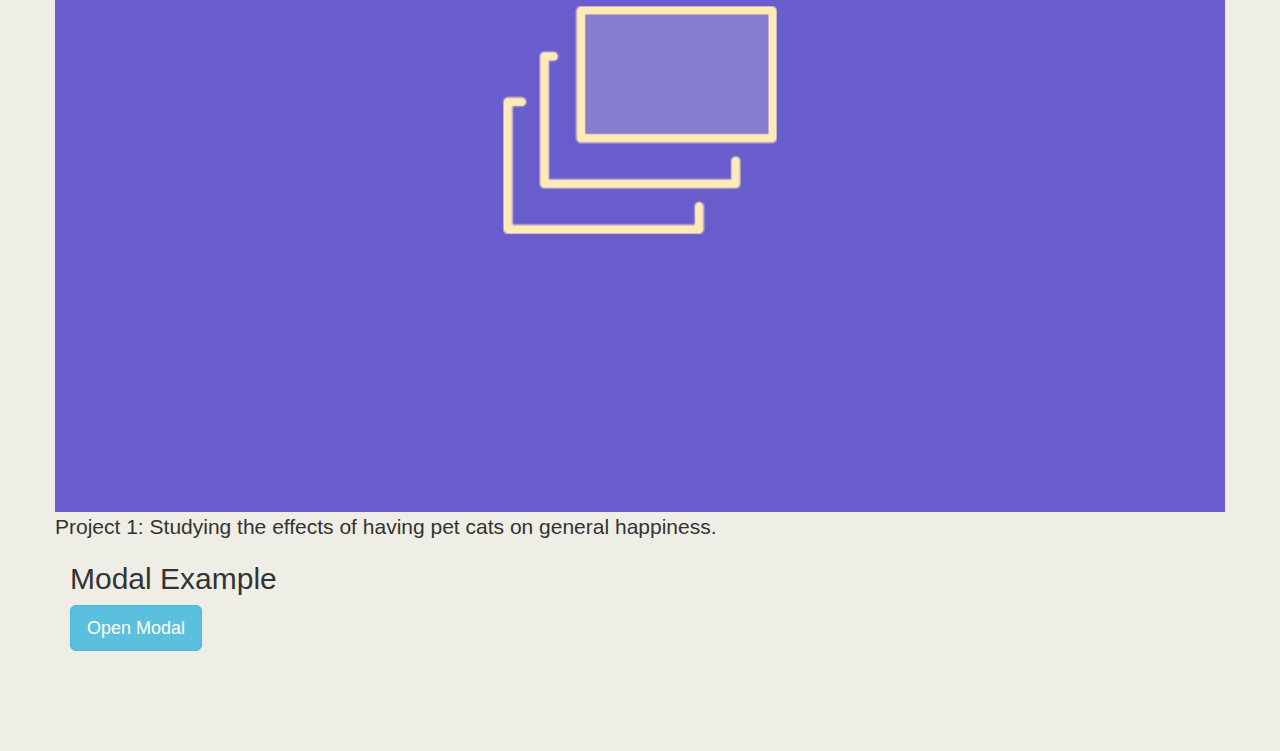
==== commit 74611aee: "Fixed merge conflicts" ====
--- a/index.html
+++ b/index.html
@@ -21,11 +21,7 @@
         <script src="https://ajax.googleapis.com/ajax/libs/jquery/3.5.1/jquery.min.js"></script>
         <script src="https://maxcdn.bootstrapcdn.com/bootstrap/3.4.1/js/bootstrap.min.js"></script>
     </head>
-<<<<<<< HEAD
     <body id="background-home-page">
-=======
-    <body>
->>>>>>> f0ac8bf9741cb0badff3411c888fb9c98ca08ed8
         <div class="container"> 
             <div class="row" id="navbar">
                 <nav>
@@ -34,25 +30,14 @@
                     <a href="resume.pdf">Resume</a>
                     <a href="contact.html">Contact</a>
                     <div id="name-nav">
-<<<<<<< HEAD
                         Ricky Lee &nbsp &nbsp &nbsp
                     </div> 
                 </nav>
-=======
-                        Ricky Lee
-                    </div> 
-                </nav>
-                
->>>>>>> f0ac8bf9741cb0badff3411c888fb9c98ca08ed8
             </div>
         </div>
         
         <div class="container">
-<<<<<<< HEAD
             <div id="home-page">
-=======
-            <div id="index-page">
->>>>>>> f0ac8bf9741cb0badff3411c888fb9c98ca08ed8
                 <br><br><br>
                 <div class="row" id="row1">
                     <div class="col-5"></div>
@@ -72,20 +57,13 @@
                                     <img id="email-home" src="./images/embw.PNG" alt="email">
                                 </a>
                             </div>
-<<<<<<< HEAD
                             
-=======
-                            <div id="lname">
-                                Lee
-                            </div>
->>>>>>> f0ac8bf9741cb0badff3411c888fb9c98ca08ed8
                             <div id="nameback-home">
                                 Ricky
                             </div>
                             <div id="angled-home"></div>
                             
                         </div>
-<<<<<<< HEAD
                         <div id="lname">
                             Lee
                         </div>
@@ -94,21 +72,11 @@
                             Welcome to Ricky Lee's website! <br>I'm an Information Systems major at 
                             <a href="https://www.cmu.edu/">Carnegie Mellon University</a>
                             working as a data science intern for <a href="http://www.biomotivate.com/">Biomotivate</a>. <br><br><br>  
-=======
-
-                        
-                        <div id="bottom-home"></div>
-                        <div id="subtext-home">
-                            Welcome to Ricky Lee's website! <br>I'm an Information Systems major at Carnegie Mellon University
-                            working as a data science intern for <a href="http://www.biomotivate.com/">Biomotivate</a>. <br><br><br>
-                            
->>>>>>> f0ac8bf9741cb0badff3411c888fb9c98ca08ed8
                         </div>
                             
                     </div>
                     <div class="col-3"></div>
                 </div>
-<<<<<<< HEAD
             </div>
         </div>
 
@@ -137,9 +105,6 @@
 
 
 
-=======
-                
->>>>>>> f0ac8bf9741cb0badff3411c888fb9c98ca08ed8
             </div>
 
         </div>
--- a/css/styles.css
+++ b/css/styles.css
@@ -7,7 +7,6 @@
     background-color: #EFEEE6;
 }
 
-<<<<<<< HEAD
 #home-page {
     background-color: #202C39;
     overflow-x: hidden;
@@ -19,15 +18,6 @@
 
 #portfolio-page {
     background-color: #EFEEE6;
-=======
-#index-page{
-    background-color: #202C39;
-}
-
-
-#portfolio-page {
-    background-color: #283845;
->>>>>>> f0ac8bf9741cb0badff3411c888fb9c98ca08ed8
 }
 
 #about-page {
@@ -40,10 +30,6 @@
 }
 
 #upper-home {
-<<<<<<< HEAD
-=======
-    font-family: 'Nunito Sans', sans-serif;
->>>>>>> f0ac8bf9741cb0badff3411c888fb9c98ca08ed8
     font-size: 4.5em;
     font-style: italic;
     color: #EFEEE6;
@@ -52,16 +38,11 @@
 }
 
 #lower-home {
-<<<<<<< HEAD
-=======
-    font-family: 'Nunito Sans', sans-serif;
->>>>>>> f0ac8bf9741cb0badff3411c888fb9c98ca08ed8
     font-size: 4.5em;
     font-style: italic;
     color: #EFEEE6;
     line-height: 95%;
     display: inline-block;
-<<<<<<< HEAD
     height: 1em;   
 }
 
@@ -78,18 +59,6 @@
 }
 
 #nameback-home {
-=======
-    height: 1em;
-    
-}
-
-#lname {
-    display: inline;
-}
-
-#nameback-home {
-    font-family: 'Nunito Sans', sans-serif;
->>>>>>> f0ac8bf9741cb0badff3411c888fb9c98ca08ed8
     font-size: 1em;
     font-weight: 700;
     opacity: 0.3;
@@ -126,21 +95,12 @@
     bottom: 1em;
     color: #EFEEE6;
     letter-spacing: 0.1em;
-<<<<<<< HEAD
 }
 
 #subtext-home a {
     color: #F2D492;
 }
 
-=======
-}
-
-#subtext-home a {
-    color: #EFEEE6;
-}
-
->>>>>>> f0ac8bf9741cb0badff3411c888fb9c98ca08ed8
 #subtext-home a:hover {
     color: #F3A068;
 }
@@ -171,43 +131,28 @@
 }
 
 #navbar {
-<<<<<<< HEAD
     position: relative;
     left: 0.75em;
-=======
-	border-bottom: 1px dotted #ccc;
->>>>>>> f0ac8bf9741cb0badff3411c888fb9c98ca08ed8
 }
 
 #navbar nav {
 	position: sticky;
-<<<<<<< HEAD
     padding: .5em 0em .6em 0em; 
     
-=======
-    padding: .5em 0.75em .6em .75em; 
->>>>>>> f0ac8bf9741cb0badff3411c888fb9c98ca08ed8
 }
 
 #navbar nav a {
 	font-size: 1.3em;
 	font-weight: 400;
-<<<<<<< HEAD
     padding: 15px;
     
-=======
-	padding: 15px;
->>>>>>> f0ac8bf9741cb0badff3411c888fb9c98ca08ed8
 	color: #202C39;
 }
 
 #navbar nav a.selected {
 	background: #ced8d0;
 	color: #283845;	
-<<<<<<< HEAD
     font-weight: 700;
-=======
->>>>>>> f0ac8bf9741cb0badff3411c888fb9c98ca08ed8
 }
 
 #navbar nav a:hover {	
@@ -248,7 +193,6 @@
     border: 3px solid #202C39;
 }
 
-<<<<<<< HEAD
 #message {
     width: 30em;
     height: 15em;
@@ -277,15 +221,3 @@
 .proj-title {
     font-size: 1.5em;
 }
-=======
-#linkportfolio {
-    position: fixed;
-    top: 86%;
-    left: 39%;
-    color: #EFEEE6;
-    font-size: 1.4em;
-    letter-spacing: 0em;
-    font-family: "Nunito Sans";
-}
-
->>>>>>> f0ac8bf9741cb0badff3411c888fb9c98ca08ed8
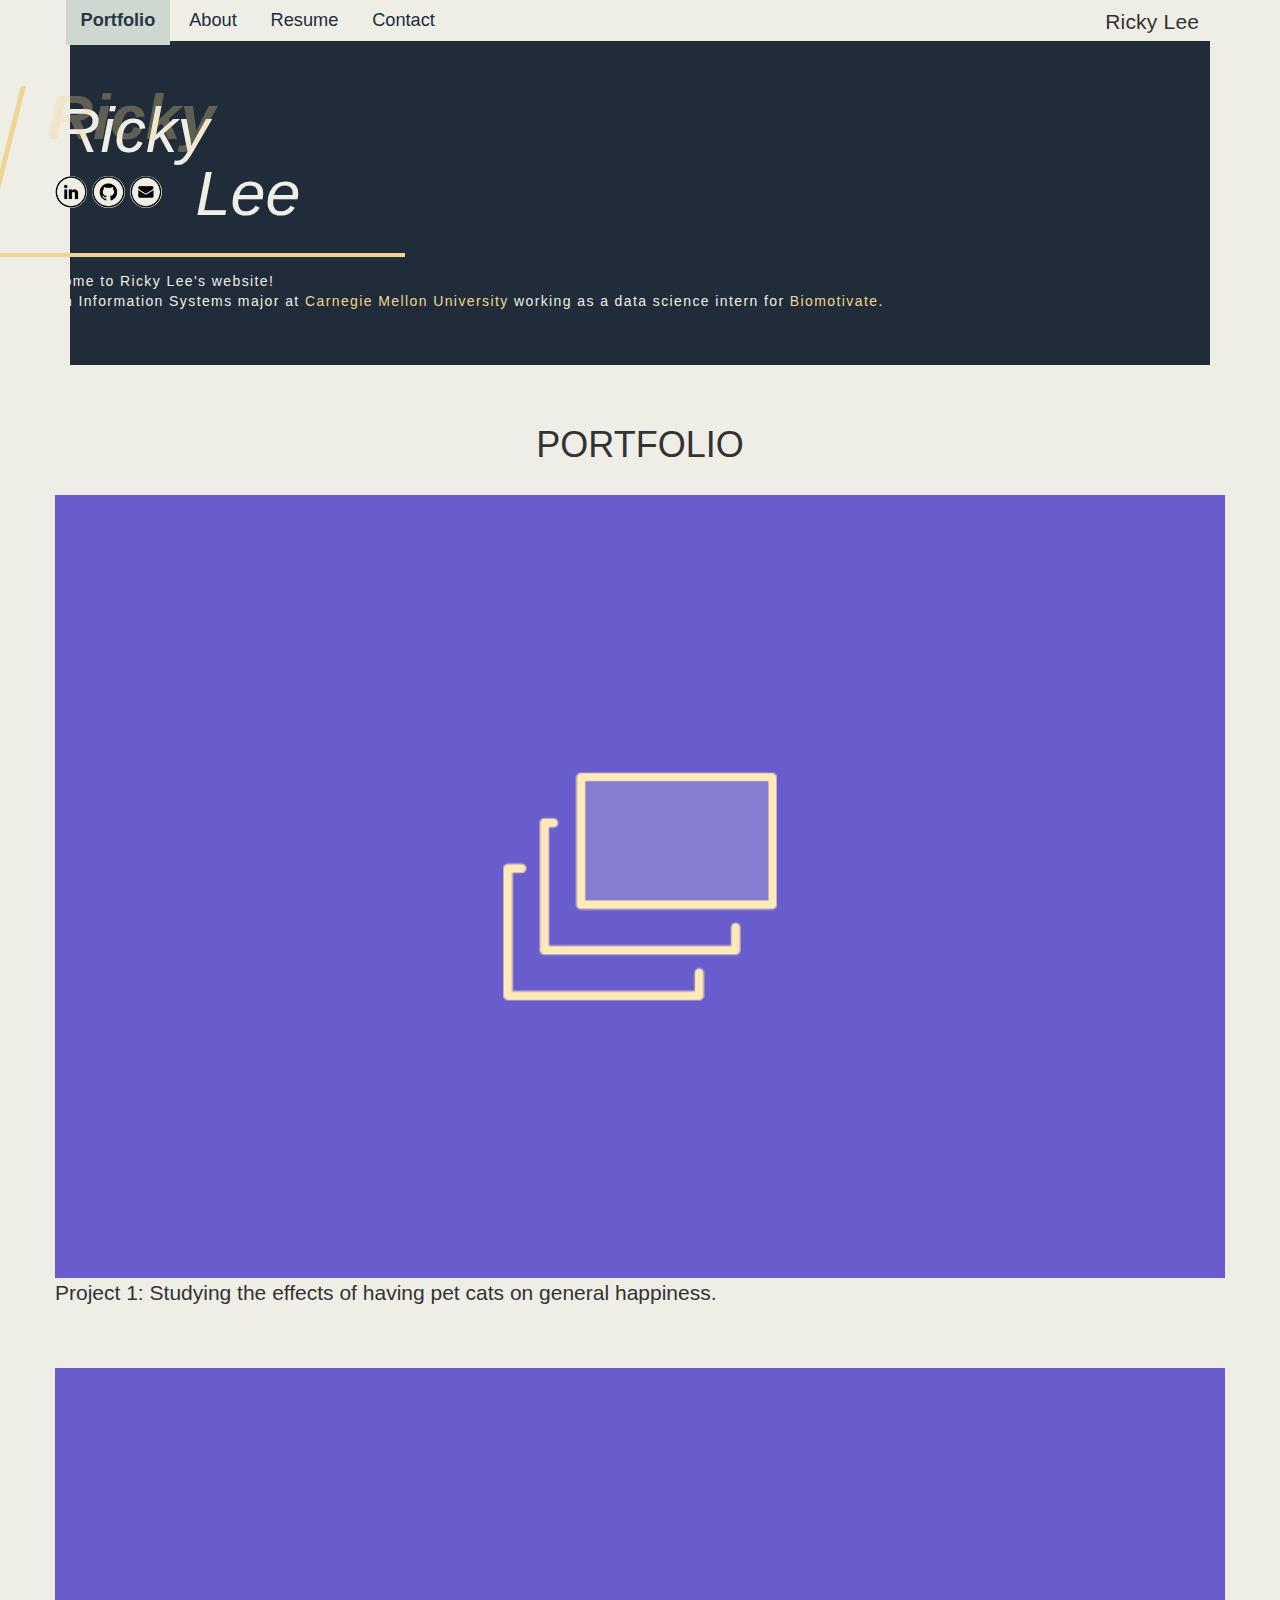
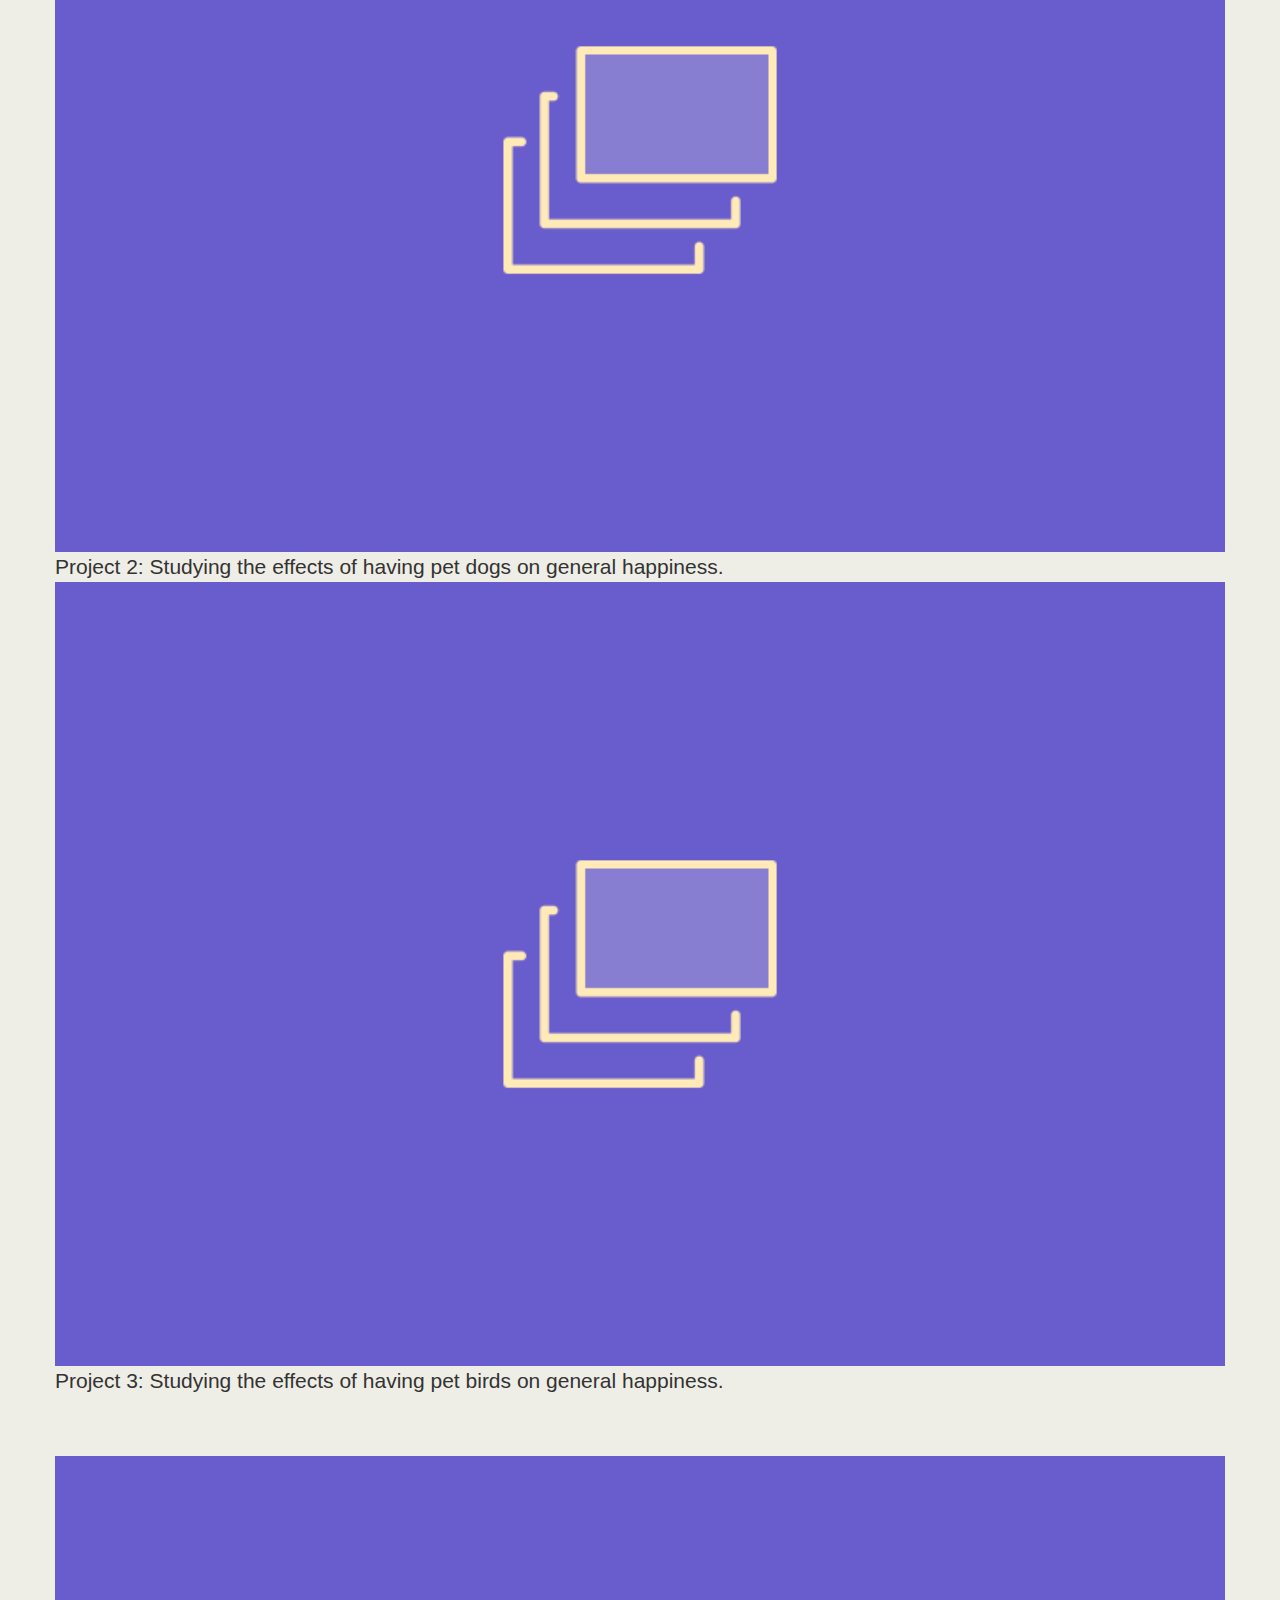
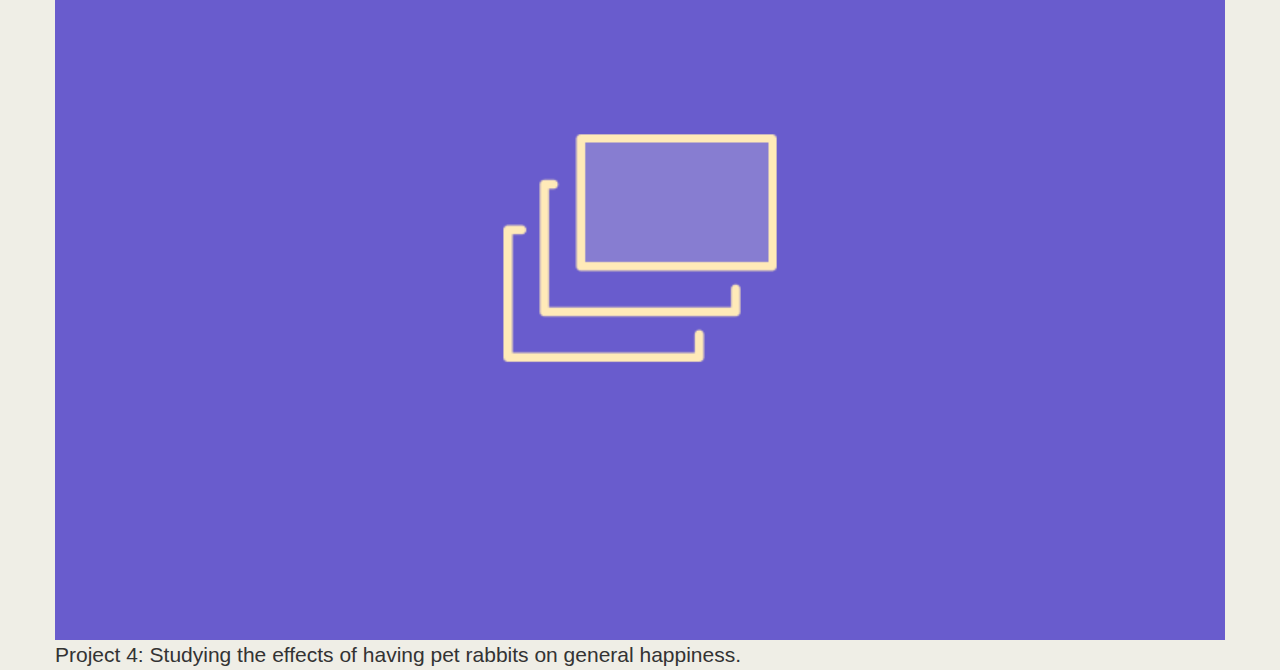
==== commit b29ad890: "finished about page" ====
--- a/index.html
+++ b/index.html
@@ -1,143 +1,159 @@
-<!DOCTYPE html>
-<html lang="en">
-    <head>
-        <title>Ricky Lee</title>
-
-        <!-- Required meta tags -->
-        <meta charset="utf-8">
-        <meta name="viewport" content="width=device-width, initial-scale=1">
-
-        <!-- Font: Nunito Sans Light 300-->
-        <link rel="preconnect" href="https://fonts.gstatic.com">
-        <link href="https://fonts.googleapis.com/css2?family=Nunito+Sans:wght@300&display=swap" rel="stylesheet">
-        
-        <!-- Bootstrap CSS -->
-        <link href="https://cdn.jsdelivr.net/npm/bootstrap@5.0.0-beta3/dist/css/bootstrap.min.css" rel="stylesheet" integrity="sha384-eOJMYsd53ii+scO/bJGFsiCZc+5NDVN2yr8+0RDqr0Ql0h+rP48ckxlpbzKgwra6" crossorigin="anonymous">
-
-        <!-- External Links to CSS files -->
-        <link rel="stylesheet" media="all" type="text/css" href="css/styles.css" />
-
-        <link rel="stylesheet" href="https://maxcdn.bootstrapcdn.com/bootstrap/3.4.1/css/bootstrap.min.css">
-        <script src="https://ajax.googleapis.com/ajax/libs/jquery/3.5.1/jquery.min.js"></script>
-        <script src="https://maxcdn.bootstrapcdn.com/bootstrap/3.4.1/js/bootstrap.min.js"></script>
-    </head>
-    <body id="background-home-page">
-        <div class="container"> 
-            <div class="row" id="navbar">
-                <nav>
-                    <a href="index.html" class="selected">Portfolio</a>
-                    <a href="about.html">About</a> 
-                    <a href="resume.pdf">Resume</a>
-                    <a href="contact.html">Contact</a>
-                    <div id="name-nav">
-                        Ricky Lee &nbsp &nbsp &nbsp
-                    </div> 
-                </nav>
-            </div>
-        </div>
-        
-        <div class="container">
-            <div id="home-page">
-                <br><br><br>
-                <div class="row" id="row1">
-                    <div class="col-5"></div>
-                    <div class="col-4">
-                        <div id="upper-home">
-                            Ricky <br>
-                        </div>
-                        <div id="lower-home">
-                            <div id="media-home">
-                                <a href="https://www.linkedin.com/in/ricky-lee1" target="_blank">
-                                    <img id="linkedin-home" src="./images/inbw.jpg" alt="linkedin">
-                                </a>
-                                <a href="https://github.com/brickyl/" target="_blank">
-                                    <img id="github-home" src="./images/ghbw.jpg" alt="github">
-                                </a>
-                                <a href="mailto:rickyl@andrew.cmu.edu" target="_blank">
-                                    <img id="email-home" src="./images/embw.PNG" alt="email">
-                                </a>
-                            </div>
-                            
-                            <div id="nameback-home">
-                                Ricky
-                            </div>
-                            <div id="angled-home"></div>
-                            
-                        </div>
-                        <div id="lname">
-                            Lee
-                        </div>
-                        <div id="bottom-home"></div>
-                        <div id="subtext-home">
-                            Welcome to Ricky Lee's website! <br>I'm an Information Systems major at 
-                            <a href="https://www.cmu.edu/">Carnegie Mellon University</a>
-                            working as a data science intern for <a href="http://www.biomotivate.com/">Biomotivate</a>. <br><br><br>  
-                        </div>
-                            
-                    </div>
-                    <div class="col-3"></div>
-                </div>
-            </div>
-        </div>
-
-        <div class="container">
-            <div id="portfolio-page">
-                <br><br><br>
-                <h1>
-                    PORTFOLIO
-                </h1>
-                <br>
-                <div class="row">
-                    <div class="col-xl-6">
-                        <img data-toggle="modal" data-target="#myModal" src="./images/placeholder-project.png">
-                        <div class="proj-title">
-                            Project 1: Studying the effects of having pet cats on general happiness.
-                        </div>
-                    </div>
-                    <div class="col-xl-6">
-                        <a href="#"><img src="./images/placeholder-project.png"></a>
-                        <div class="proj-title">
-                            Project 1: Studying the effects of having pet cats on general happiness.
-                        </div>
-                    </div>
-
-                </div>
-
-
-
-            </div>
-
-        </div>
-        <div class="container">
-            <h2>Modal Example</h2>
-            <!-- Trigger the modal with a button -->
-            <button type="button" class="btn btn-info btn-lg" data-toggle="modal" data-target="#myModal">Open Modal</button>
-          
-            <!-- Modal -->
-            <div class="modal fade" id="myModal" role="dialog">
-              <div class="modal-dialog">
-              
-                <!-- Modal content-->
-                <div class="modal-content">
-                  <div class="modal-header">
-                    <button type="button" class="close" data-dismiss="modal">&times;</button>
-                    <h4 class="modal-title">Modal Header</h4>
-                  </div>
-                  <div class="modal-body">
-                    <p>Some text in the modal.</p>
-                  </div>
-                  <div class="modal-footer">
-                    <button type="button" class="btn btn-default" data-dismiss="modal">Close</button>
-                  </div>
-                </div>
-                
-              </div>
-            </div>
-            
-          </div>
-        <div class="spacer">
-            <br><br><br><br><br>
-        </div>
-
-    </body>
+<!DOCTYPE html>
+<html lang="en">
+    <head>
+        <title>Ricky Lee</title>
+
+        <!-- Required meta tags -->
+        <meta charset="utf-8">
+        <meta name="viewport" content="width=device-width, initial-scale=1">
+
+        <!-- Font: Nunito Sans Light 300-->
+        <link rel="preconnect" href="https://fonts.gstatic.com">
+        <link href="https://fonts.googleapis.com/css2?family=Nunito+Sans:wght@300&display=swap" rel="stylesheet">
+        
+        <!-- Bootstrap CSS -->
+        <link href="https://cdn.jsdelivr.net/npm/bootstrap@5.0.0-beta3/dist/css/bootstrap.min.css" rel="stylesheet" integrity="sha384-eOJMYsd53ii+scO/bJGFsiCZc+5NDVN2yr8+0RDqr0Ql0h+rP48ckxlpbzKgwra6" crossorigin="anonymous">
+
+        <!-- External Links to CSS files -->
+        <link rel="stylesheet" media="all" type="text/css" href="css/styles.css" />
+
+        <link rel="stylesheet" href="https://maxcdn.bootstrapcdn.com/bootstrap/3.4.1/css/bootstrap.min.css">
+        <script src="https://ajax.googleapis.com/ajax/libs/jquery/3.5.1/jquery.min.js"></script>
+        <script src="https://maxcdn.bootstrapcdn.com/bootstrap/3.4.1/js/bootstrap.min.js"></script>
+    </head>
+    <body id="background-home-page">
+        <div class="container"> 
+            <div class="row" id="navbar">
+                <nav>
+                    <a href="index.html" class="selected">Portfolio</a>
+                    <a href="about.html">About</a> 
+                    <a href="resume.pdf">Resume</a>
+                    <a href="contact.html">Contact</a>
+                    <div id="name-nav">
+                        Ricky Lee &nbsp &nbsp &nbsp
+                    </div> 
+                </nav>
+            </div>
+        </div>
+        
+        <div class="container">
+            <div id="home-page">
+                <br><br><br>
+                <div class="row" id="row1">
+                    <div class="col-5"></div>
+                    <div class="col-4">
+                        <div id="upper-home">
+                            Ricky <br>
+                        </div>
+                        <div id="lower-home">
+                            <div id="media-home">
+                                <a href="https://www.linkedin.com/in/ricky-lee1" target="_blank">
+                                    <img id="linkedin-home" src="./images/inbw.jpg" alt="linkedin">
+                                </a>
+                                <a href="https://github.com/brickyl/" target="_blank">
+                                    <img id="github-home" src="./images/ghbw.jpg" alt="github">
+                                </a>
+                                <a href="mailto:rickyl@andrew.cmu.edu" target="_blank">
+                                    <img id="email-home" src="./images/embw.PNG" alt="email">
+                                </a>
+                            </div>
+                            
+                            <div id="nameback-home">
+                                Ricky
+                            </div>
+                            <div id="angled-home"></div>
+                            
+                        </div>
+                        <div id="lname">
+                            Lee
+                        </div>
+                        <div id="bottom-home"></div>
+                        <div id="subtext-home">
+                            Welcome to Ricky Lee's website! <br>I'm an Information Systems major at 
+                            <a href="https://www.cmu.edu/">Carnegie Mellon University</a>
+                            working as a data science intern for <a href="http://www.biomotivate.com/">Biomotivate</a>. <br><br><br>  
+                        </div>
+                            
+                    </div>
+                    <div class="col-3"></div>
+                </div>
+            </div>
+        </div>
+
+        <div class="container">
+            <div id="portfolio-page">
+                <br><br>
+                <h1>
+                    PORTFOLIO
+                </h1>
+                <br>
+                <div class="row">
+                    <div class="col-xl-6">
+                        <img data-toggle="modal" data-target="#myModal" src="./images/placeholder-project.png" alt="Project 1">
+                        <div class="proj-title">
+                            Project 1: Studying the effects of having pet cats on general happiness. <br><br><br>
+                        </div>                  
+                    </div> 
+                    <div class="col-xl-6">
+                        <img data-toggle="modal" data-target="#myModal" src="./images/placeholder-project.png" alt="Project 2">
+                        <div class="proj-title">
+                            Project 2: Studying the effects of having pet dogs on general happiness.
+                        </div>
+                    </div>
+                </div>
+
+                <div class="row">
+                    <div class="col-xl-6">
+                        <img data-toggle="modal" data-target="#myModal" src="./images/placeholder-project.png" alt="Project 3">
+                        <div class="proj-title">
+                            Project 3: Studying the effects of having pet birds on general happiness. <br><br><br>
+                        </div>                  
+                    </div> 
+                    <div class="col-xl-6">
+                        <img data-toggle="modal" data-target="#myModal" src="./images/placeholder-project.png" alt="Project 4">
+                        <div class="proj-title">
+                            Project 4: Studying the effects of having pet rabbits on general happiness.
+                        </div>
+                    </div>
+                </div>
+            </div>
+        </div>
+        <!-- Modal template taken from https://getbootstrap.com/docs/4.0/components/modal/-->
+        <div class="container" id="project-1">     
+            <!-- Modal -->
+            <div class="modal fade" id="myModal" role="dialog">
+                <div class="modal-dialog">
+                <!-- Modal content-->
+                    <div class="modal-content">
+                        <div class="modal-header">
+                            <button type="button" class="close" data-dismiss="modal">&times;</button>
+                            <h4 class="modal-title">Project: The Effect of Pet X on General Happiness</h4>
+                        </div>
+                    <div class="modal-body">
+                        <div class="proj-desc-modal">
+                            Lorem ipsum dolor sit amet, consectetur adipiscing elit, sed do eiusmod tempor incididunt ut labore et dolore magna aliqua. 
+                            Ut enim ad minim veniam, quis nostrud exercitation ullamco laboris nisi ut aliquip ex ea commodo consequat. Duis aute irure
+                            dolor in reprehenderit in voluptate velit esse cillum dolore eu fugiat nulla pariatur. 
+                            Excepteur sint occaecat cupidatat non proident, sunt in culpa qui officia deserunt mollit anim id est laborum.
+                        </div> <br>
+                        Downloadable Files
+                        <div class="downloadables">
+                            <a href="project-1.pdf">Final Paper</a> <br>
+                            <a href="project-1.pdf">Citations</a>
+                        </div> <br>
+                        Gallery
+                        <div class="images-modal">
+                            <a href="project-1.pdf">Charts</a> <br>
+                        </div>
+                    </div>
+                    <div class="modal-footer">
+                        <button type="button" class="btn btn-default" data-dismiss="modal">Close</button>
+                    </div>
+                </div>    
+            </div>
+        </div>
+    </div>
+
+
+    </body>
 </html>--- a/css/styles.css
+++ b/css/styles.css
@@ -1,223 +1,232 @@
-body {
-    font-family: 'Nunito Sans', sans-serif;
-    background-color: #efeee6;
-}
-
-#navbar {
-    background-color: #EFEEE6;
-}
-
-#home-page {
-    background-color: #202C39;
-    overflow-x: hidden;
-}
-
-#background-home-page {
-    background-color: #EFEEE6; 
-}
-
-#portfolio-page {
-    background-color: #EFEEE6;
-}
-
-#about-page {
-    background-color: #EFEEE6;
-}
-
-#contact-page {
-    background-color: #F2D492;
-    text-align: center;
-}
-
-#upper-home {
-    font-size: 4.5em;
-    font-style: italic;
-    color: #EFEEE6;
-    line-height: 95%;
-
-}
-
-#lower-home {
-    font-size: 4.5em;
-    font-style: italic;
-    color: #EFEEE6;
-    line-height: 95%;
-    display: inline-block;
-    height: 1em;   
-}
-
-#lname {
-    display: inline-block;
-    font-size: 4.5em;
-    font-style: italic;
-    color: #EFEEE6;
-    line-height: 95%;
-
-    position: relative;
-    bottom: 0.9em;
-    right: 0.5em;
-}
-
-#nameback-home {
-    font-size: 1em;
-    font-weight: 700;
-    opacity: 0.3;
-    font-style: italic;
-    color: #F2D492;
-    position: relative;
-    bottom: 2.12em;
-    right: 0.12em;
-}
-
-#angled-home{
-    width: 10%;
-    position: relative;
-    bottom: 3.1em;
-    height: 2.15em;
-    border-right: 5px solid #F2D492;
-    transform: skew(-14deg);
-    position: relative;
-    right: 1em;
-}
-
-#bottom-home{
-    position: relative;
-    width: 30em;
-    right: 5em;
-    bottom: 2em;
-    border: 2px solid #F2D492;
-    color: #F2D492;
-}
-
-#subtext-home {
-    position: relative;
-    right: 2em;
-    bottom: 1em;
-    color: #EFEEE6;
-    letter-spacing: 0.1em;
-}
-
-#subtext-home a {
-    color: #F2D492;
-}
-
-#subtext-home a:hover {
-    color: #F3A068;
-}
-
-#linkedin-home {
-    width: 1.7em;
-    border-radius: 20px;
-}
-
-#github-home {
-    width: 1.7em;
-    border-radius: 20px;
-}
-
-#email-home {
-    width: 1.7em;
-    border-radius: 20px;
-}
-
-a {	
-	text-decoration: none;
-}
-
-#media-home {
-    display: inline-block;
-    font-size: 0.3em;
-    vertical-align: top;    
-}
-
-#navbar {
-    position: relative;
-    left: 0.75em;
-}
-
-#navbar nav {
-	position: sticky;
-    padding: .5em 0em .6em 0em; 
-    
-}
-
-#navbar nav a {
-	font-size: 1.3em;
-	font-weight: 400;
-    padding: 15px;
-    
-	color: #202C39;
-}
-
-#navbar nav a.selected {
-	background: #ced8d0;
-	color: #283845;	
-    font-weight: 700;
-}
-
-#navbar nav a:hover {	
-	background: #ced8d0;
-	color: #202C39;
-    font-weight: 700;
-}
-
-#name-nav {
-    display: inline;
-    font-size: 1.5em;
-    letter-spacing: 0.01em;
-    float: right;
-}
-
-.button {
-	background-color: #EFEEE6; 
-	border: 2px solid #202C39;
-	border-radius: 8px;
-	padding: 15px 32px;
-	text-align: center;
-	text-decoration: none;
-	display: inline-block;
-	transition-duration: 0.4s;
-}
-
-.button:hover {
-	background-color: #283845; 
-	color: #EFEEE6;
-}
-
-input {
-    padding: 6px 10px;
-}
-
-input:focus {
-    transition-duration: 0.2s;
-    border: 3px solid #202C39;
-}
-
-#message {
-    width: 30em;
-    height: 15em;
-}
-
-textarea {
-    width: 50%;
-    height: 150px;
-    padding: 12px 20px;
-    box-sizing: border-box;
-    border: 2px solid rgb(119, 119, 119);
-    border-radius: 4px;
-    background-color: #f8f8f8;
-    resize: none;
-}
-
-h1 {
-    text-align: center;
-}
-
-#portfolio-page img {
-    width: 100%;
-    height: auto;
-}
-
-.proj-title {
-    font-size: 1.5em;
-}
+body {
+    font-family: 'Nunito Sans', sans-serif;
+    background-color: #efeee6;
+}
+
+#navbar {
+    background-color: #EFEEE6;
+}
+
+#home-page {
+    background-color: #202C39;
+}
+
+#background-home-page {
+    background-color: #EFEEE6; 
+}
+
+#portfolio-page {
+    background-color: #EFEEE6;
+}
+
+#about-page {
+    background-color: #EFEEE6;
+}
+
+#contact-page {
+    background-color: #F2D492;
+    text-align: center;
+}
+
+#upper-home {
+    font-size: 4.5em;
+    font-style: italic;
+    color: #EFEEE6;
+    line-height: 95%;
+
+}
+
+#lower-home {
+    font-size: 4.5em;
+    font-style: italic;
+    color: #EFEEE6;
+    line-height: 95%;
+    display: inline-block;
+    height: 1em;   
+}
+
+#lname {
+    display: inline-block;
+    font-size: 4.5em;
+    font-style: italic;
+    color: #EFEEE6;
+    line-height: 95%;
+
+    position: relative;
+    bottom: 0.9em;
+    right: 0.5em;
+}
+
+#nameback-home {
+    font-size: 1em;
+    font-weight: 700;
+    opacity: 0.3;
+    font-style: italic;
+    color: #F2D492;
+    position: relative;
+    bottom: 2.12em;
+    right: 0.12em;
+}
+
+#angled-home{
+    width: 10%;
+    position: relative;
+    bottom: 3.1em;
+    height: 2.15em;
+    border-right: 5px solid #F2D492;
+    transform: skew(-14deg);
+    position: relative;
+    right: 1em;
+}
+
+#bottom-home{
+    position: relative;
+    width: 30em;
+    right: 5em;
+    bottom: 2em;
+    border: 2px solid #F2D492;
+    color: #F2D492;
+}
+
+#subtext-home {
+    position: relative;
+    right: 2em;
+    bottom: 1em;
+    color: #EFEEE6;
+    letter-spacing: 0.1em;
+}
+
+#subtext-home a {
+    color: #F2D492;
+}
+
+#subtext-home a:hover {
+    color: #F3A068;
+}
+
+#linkedin-home {
+    width: 1.7em;
+    border-radius: 20px;
+}
+
+#github-home {
+    width: 1.7em;
+    border-radius: 20px;
+}
+
+#email-home {
+    width: 1.7em;
+    border-radius: 20px;
+}
+
+a {	
+	text-decoration: none;
+}
+
+#media-home {
+    display: inline-block;
+    font-size: 0.3em;
+    vertical-align: top;    
+}
+
+#navbar {
+    position: relative;
+    left: 0.75em;
+}
+
+#navbar nav {
+	position: sticky;
+    padding: .5em 0em .6em 0em; 
+    
+}
+
+#navbar nav a {
+	font-size: 1.3em;
+	font-weight: 400;
+    padding: 15px;
+
+	color: #202C39;
+}
+
+#navbar nav a.selected {
+	background: #ced8d0;
+	color: #283845;	
+    font-weight: 700;
+}
+
+#navbar nav a:hover {	
+	background: #ced8d0;
+	color: #202C39;
+    font-weight: 700;
+}
+
+#name-nav {
+    display: inline;
+    font-size: 1.5em;
+    letter-spacing: 0.01em;
+    float: right;
+}
+
+.button {
+	background-color: #EFEEE6; 
+	border: 2px solid #202C39;
+	border-radius: 8px;
+	padding: 15px 32px;
+	text-align: center;
+	text-decoration: none;
+	display: inline-block;
+	transition-duration: 0.4s;
+}
+
+.button:hover {
+	background-color: #283845; 
+	color: #EFEEE6;
+}
+
+input {
+    padding: 6px 10px;
+}
+
+input:focus {
+    transition-duration: 0.2s;
+    border: 3px solid #202C39;
+}
+
+#message {
+    width: 30em;
+    height: 15em;
+}
+
+textarea {
+    width: 50%;
+    height: 150px;
+    padding: 12px 20px;
+    box-sizing: border-box;
+    border: 2px solid rgb(119, 119, 119);
+    border-radius: 4px;
+    background-color: #f8f8f8;
+    resize: none;
+}
+
+h1 {
+    text-align: center;
+}
+
+#portfolio-page img {
+    width: 100%;
+    height: auto;
+}
+
+.proj-title {
+    font-size: 1.5em;
+}
+
+#dl-title {
+    font-size: 2em;
+}
+
+#about-img {
+
+    width:100%;
+    height:auto;
+}